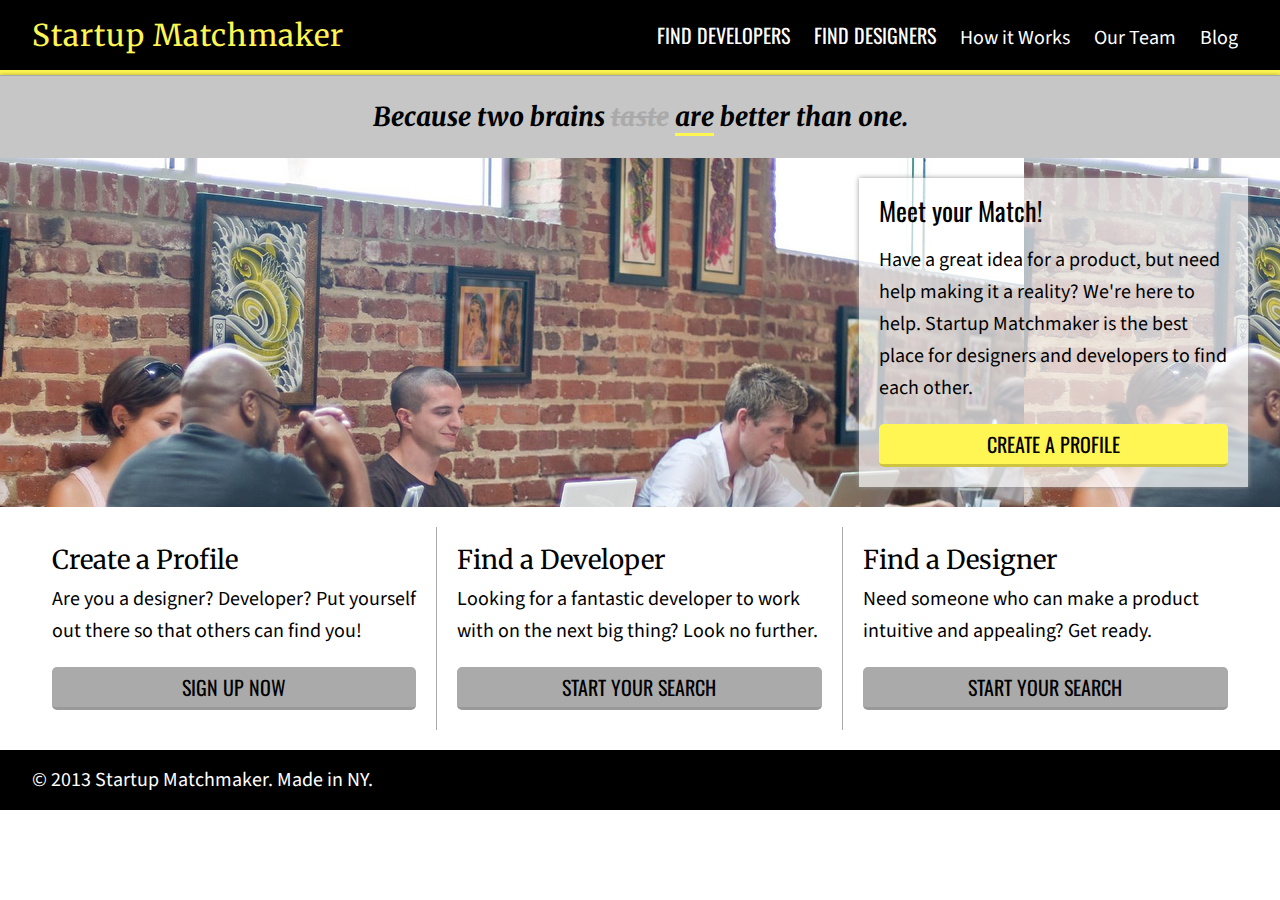
==== index.html @ e094479d "Initial week 4 assignment upload" ====
<!DOCTYPE html>
<html lang="en">
	<head>
  	<meta charset="utf-8">
  	<meta name="Startup Matchmaker" content="Because two brains are better than one">
  	<meta name="keywords" content="one, two, three">

		<title>Startup Matchmaker</title>

		<!-- external CSS link -->
		<link rel="stylesheet" href="css/reset.css">
		<link rel="stylesheet" href="css/style.css">
		<link rel="stylesheet" href="http://fonts.googleapis.com/css?family=Source+Sans+Pro:400,700%7COswald:700%7CMerriweather:700,700italic">
		<link rel="stylesheet" href="https://cdnjs.cloudflare.com/ajax/libs/font-awesome/4.7.0/css/font-awesome.min.css">

	</head>
	<body>
		<header>
			<div class="container clearfix">
				<h1>Startup Matchmaker</h1>
				<nav class="clearfix">
					<ul>
						<li><a href="">FIND DEVELOPERS</a></li>
						<li><a href="">FIND DESIGNERS</a></li>
						<li><a href="">How it Works</a></li>
						<li><a href="">Our Team</a></li>
						<li><a href="">Blog</a></li>
					</ul>
				</nav>
			</div>
		</header>
		<main>
			<section class="banner">
				<div class="container">
					<p>Because two brains <del>taste</del> <ins>are</ins> better than one.</p>
				</div>
			</section>	
			<section class="intro">
				<div class="container clearfix">
					<div class="profile-box">
						<h2>Meet your Match!</h2> 
						<p>Have a great idea for a product, but need help making it a reality? We're here to help. Startup Matchmaker is the best place for designers and developers to find each other.</p>
						<a href="#">CREATE A PROFILE</a>
					</div>
				</div>
			</section>
			<section class="teaser-columns">
				<div class="container clearfix">
					<div class="column">
						<h2>Create a Profile</h2> 
						<p>Are you a designer? Developer? Put yourself out there so that others can find you!</p>
						<a href="#">SIGN UP NOW</a>
					</div>
					<div class="column">
						<h2>Find a Developer</h2> 
						<p>Looking for a fantastic developer to work with on the next big thing? Look no further.</p>
						<a href="#">START YOUR SEARCH</a>
					</div>
					<div class="column">
						<h2>Find a Designer</h2> 
						<p>Need someone who can make a product intuitive and appealing? Get ready.</p>
						<a href="#">START YOUR SEARCH</a>
					</div>
				</div>
		</main>
		<footer>
			<div class="container">
				&copy; 2013 Startup Matchmaker. Made in NY.	
			</div>
		</footer>
	</body>
</html>
---- css/style.css ----
/*
Light yellow:   #FFF653 ;
Mid yellow:     #CEC441 ;
Light grey:     #C6C6C6 ;
Mid grey:       #AAAAAA ;
Dark grey:      #999999 ;
*/

/******************************************
/* SETUP
/*******************************************/



/* Box Model Hack */
* {
  box-sizing: border-box;
}

/* Clear fix hack */
.clearfix:before,
.clearfix:after {
    content: " ";
    display: table;
}

.clearfix:after {
    clear: both;
}

/******************************************
/* FONT STYLES
/*******************************************/

h1, .banner p, .column h2 {
	font-family: "Merriweather", serif;
}

.profile-box h2 {
	font-family: Oswald;
	
}

header a, .profile-box a, .column a, .profile a {
	font-family: "Oswald", sans-serif;
}

header li:nth-child(n+3) a, .profile-box p, .column p, .profile img, .profile p, .profile span, footer {
	font-family: "Source Sans Pro", sans-serif;
}


/******************************************
/* BASE STYLES
/*******************************************/

.container {
	width: 95%;
	margin: 0 auto;
}

a {
	color: white;
	text-decoration: none;
	font-size: 20px;
}

.profile-box a,.column a, .profile a {
	border-radius: 5px;
	color: black;
	display: block;
	padding: 10px 0;
	text-align: center;	
}

p {
	font-size: 20px;
	line-height: 1.6;
}

/******************************************
/* HEADER STYLES
/*******************************************/

header {
	background-color: black;
	border-bottom: 5px solid #FFF653;
	padding-top: 20px;
}

h1 {
	color: #FFF653;
	float:left;
	font-size: 30px;
	letter-spacing: 1px;
	padding-bottom: 20px;
}

header ul {
	float: right;
	padding-left: 40px;
	padding-bottom: 20px;
	padding-top: 5px;
}

header li {
	display: inline-block;
	color: white;
	padding: 0 10px;
}

/******************************************
/* BANNER STYLES
/*******************************************/

.banner {
	background-color: #C6C6C6;
	border-top: 1px solid #AAA;
	box-shadow: 0 1px 5px rgba(0,0,0,0.5);
	text-align: center;
	font-style: italic;
	padding: 20px 0;
}

.banner p {
	font-size: 26px;
	font-weight: 800;
}

del {
	color: #AAA;
}

ins {
	text-decoration: none;
	border-bottom: 3px solid #FFF653;

}

/******************************************
/* INTRO STYLES
/*******************************************/

.intro {
	background-image: url(../images/coworking.jpg);
	padding: 20px 0;
}

.profile-box {
	background-color: rgba(255, 255, 255, 0.7);
	box-shadow: 0 0 5px #999999;
	display: inline-block;
	float: right;
	padding: 20px;
	width: 32%;
}

.profile-box h2 {
	font-size: 26px;
	font-style: black;
}

.profile-box p {
	padding: 20px 0;
}

.profile-box a {
	background-color: #FFF653;
	border-bottom: 3px solid #CEC441;

}

/******************************************
/* TEASER COLUMN STYLES
/*******************************************/

.teaser-columns {
	background-color: #FFF;
	padding: 20px 0;
}

.column {
	float: left;
	width: 33.333333333333333333%;
	padding: 20px;
	border-right: 1px solid #AAAAAA;
}

.column:last-child {
	border-right: none;
}

.column h2 {
	font-size: 26px;
}

.column p {
	padding: 10px 0 20px;
}

.column a {
	background-color: #AAAAAA;
	border-bottom: 3px solid #999999;
}

/******************************************
/* FOOTER STYLES
/*******************************************/

footer {
	background-color: black;
	bottom: 0;
	color: white;
	font-size: 20px;
	padding: 20px 0;
}

/******************************************
/* DEVELOPERS PAGE STYLES
/*******************************************/

.developers {
	background-color: #C6C6C6;
	padding: 10px 0;
}

.profile {
	background-color: white;
	float: left;
	margin: 10px 0;
	margin-right: 1.66666666666666666666%;
	padding: 10px;
	width: 23.75%;
}

.profile:nth-child(4n) {
	margin-right: 0;
}

.blank-profile-image {
	background-color: #C6C6C6;
	display: block;
	height: 280px;
	position: relative;
	width: 100%;
}

.profile img {
	color: #999999;
	font-size: 30px;
    left: 50%;
    margin-right: -50%;
    position: absolute;
    top: 50%;
    transform: translate(-50%, -50%);
}

.profile p {
	color: black;
	margin: 10px 0;
}

.profile span {
	background-color: #646668;
	border-radius: 20px;
	color: #FFF;
	padding: 3px 10px;
}

.profile a {
	background-color: #FFF653;
	border-bottom: 3px solid #CEC441;
	font-size: 16px;
	letter-spacing: 1px;
	margin-top: 20px;
}
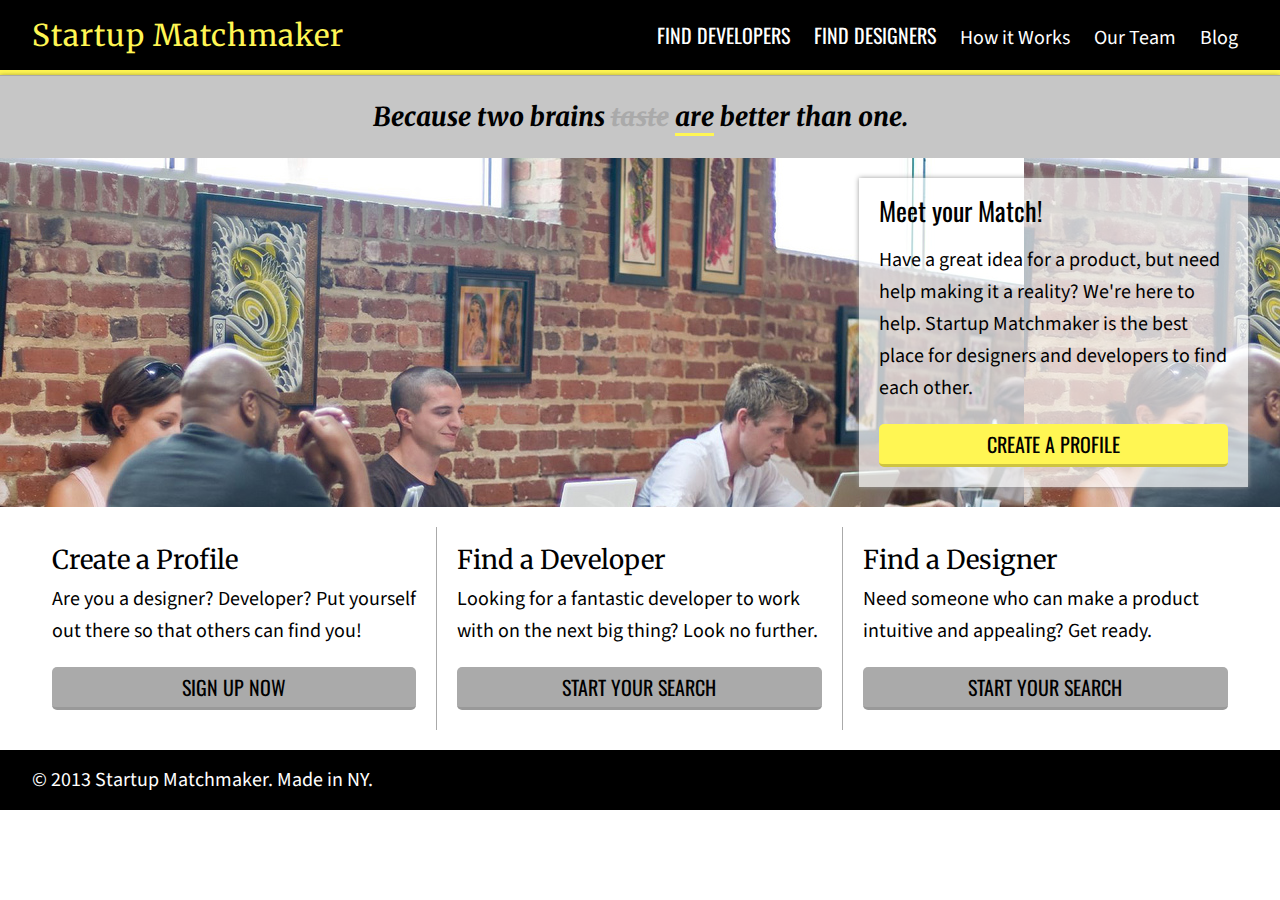
==== commit ffdd9ea5: "fonts correct" ====
--- a/index.html
+++ b/index.html
@@ -10,18 +10,18 @@
 		<!-- external CSS link -->
 		<link rel="stylesheet" href="css/reset.css">
 		<link rel="stylesheet" href="css/style.css">
-		<link rel="stylesheet" href="http://fonts.googleapis.com/css?family=Source+Sans+Pro:400,700%7COswald:700%7CMerriweather:700,700italic">
+		<link rel="stylesheet" href="https://fonts.googleapis.com/css?family=Source+Sans+Pro:400,700%7COswald:700%7CMerriweather:700,700italic">
 		<link rel="stylesheet" href="https://cdnjs.cloudflare.com/ajax/libs/font-awesome/4.7.0/css/font-awesome.min.css">
 
 	</head>
 	<body>
 		<header>
 			<div class="container clearfix">
-				<h1>Startup Matchmaker</h1>
+				<h1><a href="index.html">Startup Matchmaker</a></h1>
 				<nav class="clearfix">
 					<ul>
-						<li><a href="">FIND DEVELOPERS</a></li>
-						<li><a href="">FIND DESIGNERS</a></li>
+						<li><a href="developers.html">FIND DEVELOPERS</a></li>
+						<li><a href="designers.html">FIND DESIGNERS</a></li>
 						<li><a href="">How it Works</a></li>
 						<li><a href="">Our Team</a></li>
 						<li><a href="">Blog</a></li>
--- a/css/style.css
+++ b/css/style.css
@@ -32,7 +32,7 @@
 /* FONT STYLES
 /*******************************************/
 
-h1, .banner p, .column h2 {
+h1 a, .banner p, .column h2 {
 	font-family: "Merriweather", serif;
 }
 
@@ -41,7 +41,7 @@
 	
 }
 
-header a, .profile-box a, .column a, .profile a {
+header ul a, .profile-box a, .column a, .profile a {
 	font-family: "Oswald", sans-serif;
 }
 
@@ -88,7 +88,7 @@
 	padding-top: 20px;
 }
 
-h1 {
+h1 a {
 	color: #FFF653;
 	float:left;
 	font-size: 30px;
@@ -216,10 +216,10 @@
 }
 
 /******************************************
-/* DEVELOPERS PAGE STYLES
-/*******************************************/
-
-.developers {
+/* DEVELOPERS/DESIGNERS PAGE STYLES
+/*******************************************/
+
+.profile_list {
 	background-color: #C6C6C6;
 	padding: 10px 0;
 }
@@ -257,7 +257,7 @@
 
 .profile p {
 	color: black;
-	margin: 10px 0;
+	padding-top: 10px;
 }
 
 .profile span {
@@ -265,6 +265,7 @@
 	border-radius: 20px;
 	color: #FFF;
 	padding: 3px 10px;
+	line-height: 2;
 }
 
 .profile a {
@@ -272,5 +273,5 @@
 	border-bottom: 3px solid #CEC441;
 	font-size: 16px;
 	letter-spacing: 1px;
-	margin-top: 20px;
+	margin-top: 10px;
 }